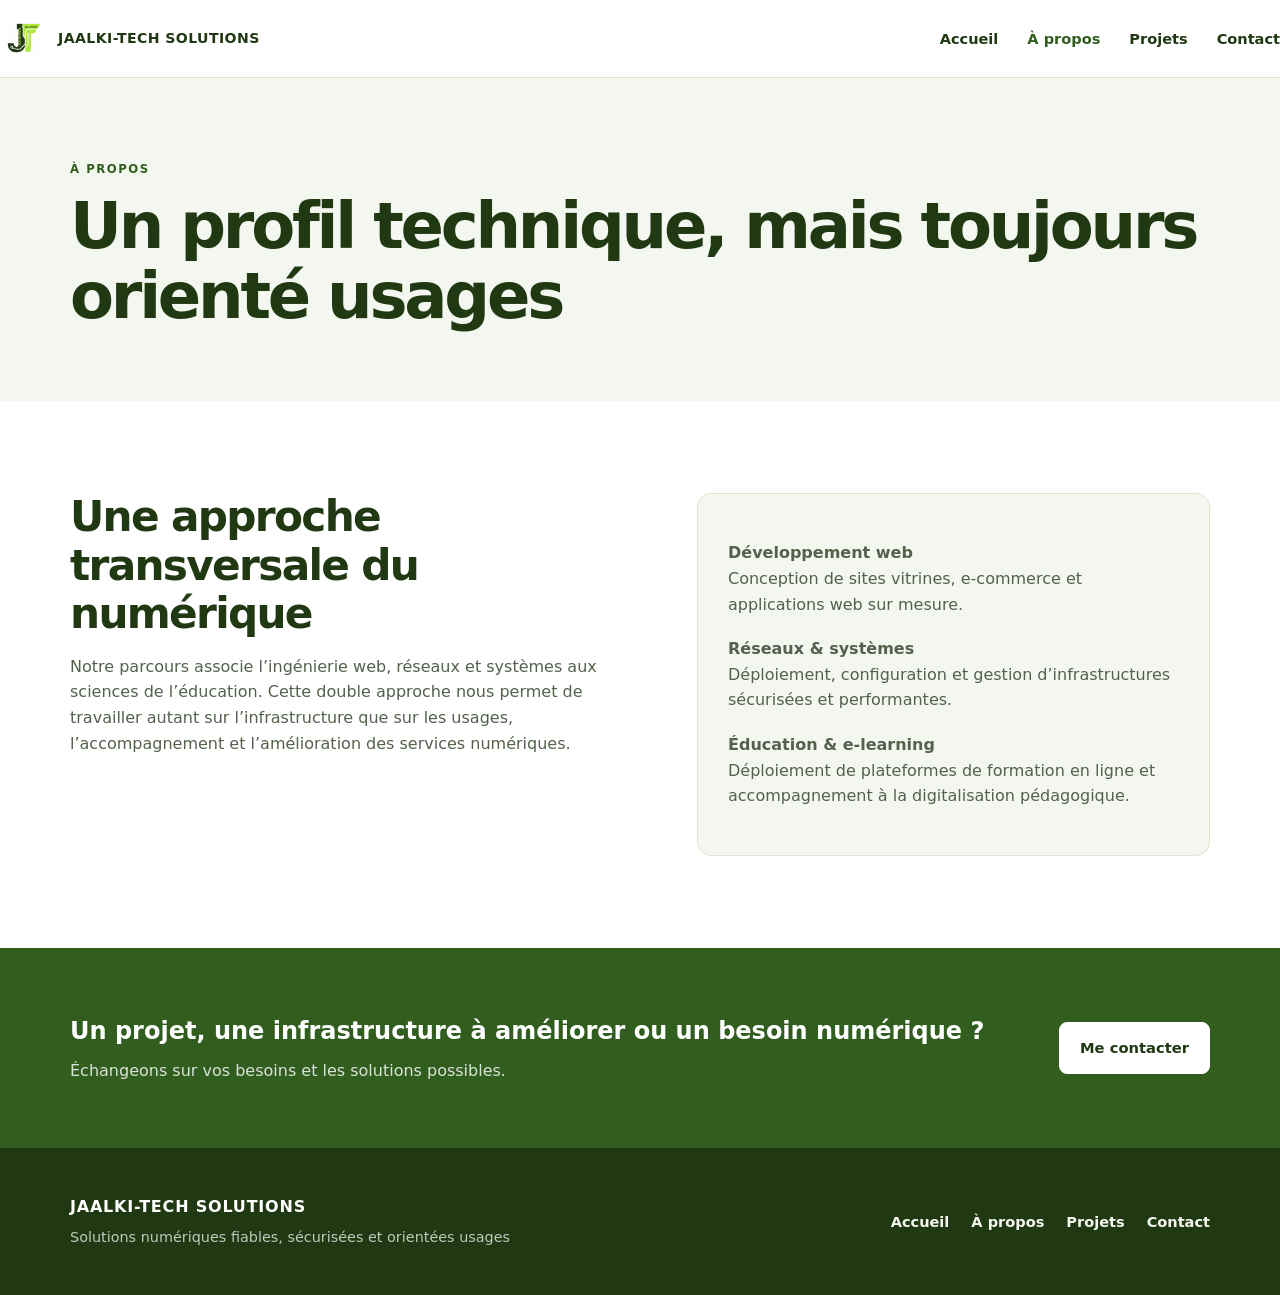
==== a-propos.html @ 2fb71a34 "Add files via upload" ====
<!doctype html>
<html lang="fr">
  <head>
    <meta charset="utf-8" />
    <meta name="viewport" content="width=device-width, initial-scale=1" />
    <meta
      name="description"
      content="JAALKI-TECH SOLUTIONS — solutions numériques et informatiques."
    />
    <title>À propos | JAALKI-TECH SOLUTIONS</title>
    <link rel="icon" type="image/jpeg" href="assets/WhatsApp%20Image%202026-10-04%20at%2000.43.53.jpeg" />
    <link rel="stylesheet" href="style.css" />
  </head>
  <body>
    <header class="site-header">
      <div class="container header-inner">
        <a
          class="brand"
          href="index.html"
          aria-label="JAALKI-TECH SOLUTIONS, accueil"
        >
          <img class="brand-logo" src="assets/WhatsApp%20Image%202026-10-04%20at%2000.43.53.jpeg" alt="" width="48" height="48" />
          <span>JAALKI-TECH SOLUTIONS</span>
        </a>
        <button
          class="menu-toggle"
          aria-label="Ouvrir le menu"
          aria-expanded="false"
        >
          ☰
        </button>
        <nav class="nav">
          <a class="" href="index.html">Accueil</a
          ><a class="active" href="a-propos.html">À propos</a
          ><a class="" href="projets.html">Projets</a
          ><a class="" href="contact.html">Contact</a>
        </nav>
      </div>
    </header>
    <main>
      <section class="page-hero">
        <div class="container">
          <div class="eyebrow">À PROPOS</div>
          <h1>Un profil technique, mais toujours orienté usages</h1>
        </div>
      </section>
      <section class="section">
        <div class="container content-grid">
          <div>
            <h2>Une approche transversale du numérique</h2>
            <p>
              Notre parcours associe l’ingénierie web, réseaux et systèmes aux
              sciences de l’éducation. Cette double approche nous permet de
              travailler autant sur l’infrastructure que sur les usages,
              l’accompagnement et l’amélioration des services numériques.
            </p>
          </div>
          <aside class="info-panel">
            <p>
              <strong>Développement web</strong><br />Conception de sites
              vitrines, e-commerce et applications web sur mesure.
            </p>
            <p>
              <strong>Réseaux &amp; systèmes</strong><br />Déploiement,
              configuration et gestion d’infrastructures sécurisées et
              performantes.
            </p>
            <p>
              <strong>Éducation &amp; e-learning</strong><br />Déploiement de
              plateformes de formation en ligne et accompagnement à la
              digitalisation pédagogique.
            </p>
          </aside>
        </div>
      </section>
      <section class="cta">
        <div class="container cta-inner">
          <div>
            <h2>
              Un projet, une infrastructure à améliorer ou un besoin numérique ?
            </h2>
            <p>Échangeons sur vos besoins et les solutions possibles.</p>
          </div>
          <a class="button" href="contact.html">Me contacter</a>
        </div>
      </section>
    </main>
    <footer class="site-footer">
      <div class="container footer-inner">
        <div>
          <div class="footer-name">JAALKI-TECH SOLUTIONS</div>
          <p class="footer-slogan">
            Solutions numériques fiables, sécurisées et orientées usages
          </p>
        </div>
        <div class="footer-links">
          <a href="index.html">Accueil</a><a href="a-propos.html">À propos</a
          ><a href="projets.html">Projets</a><a href="contact.html">Contact</a>
        </div>
      </div>
    </footer>
    <script src="script.js"></script>
  </body>
</html>
---- style.css ----
:root {
  --ink: #203912;
  --green: #315e1f;
  --lime: #a8df2a;
  --soft: #f4f7ef;
  --line: #dce6d1;
  --white: #fff;
  --dark: #203912;
  --muted: #53614d;
}
* {
  box-sizing: border-box;
}

html {
  scroll-behavior: smooth;
}

body {
  margin: 0;
  font-family:
    Inter,
    ui-sans-serif,
    system-ui,
    -apple-system,
    BlinkMacSystemFont,
    "Segoe UI",
    sans-serif;
  color: var(--ink);
  background: var(--white);
  line-height: 1.6;
}
.container {
  width: min(1140px, calc(100% - 40px));
  margin: auto;
}

.site-header {
  height: 78px;
  display: flex;
  align-items: center;
  border-bottom: 1px solid var(--line);
  background: var(--white);
  position: sticky;
  top: 0;
  z-index: 20;
}
.header-inner {
  display: flex;
  align-items: center;
  justify-content: space-between;
  width: 100%;
}
.brand {
  display: flex;
  gap: 10px;
  align-items: center;
  text-decoration: none;
  color: var(--ink);
  font-size: 0.88rem;
  font-weight: 800;
  letter-spacing: 0.03em;
}

.brand-logo {
  width: 48px;
  height: 48px;
  flex: 0 0 48px;
  object-fit: contain;
}

.nav {
  display: flex;
  align-items: center;
  gap: 29px;
}

.nav a,
.footer-links a {
  font-size: 0.91rem;
  color: var(--ink);
  text-decoration: none;
  font-weight: 650;
}

.nav a:hover,
.nav a.active {
  color: var(--green);
}

.menu-toggle {
  display: none;
  border: 0;
  background: transparent;
  font-size: 1.5rem;
  color: var(--ink);
  cursor: pointer;
}

.eyebrow {
  font-weight: 800;
  font-size: 0.73rem;
  letter-spacing: 0.13em;
  color: var(--green);
  text-transform: uppercase;
}
.hero {
  padding: 100px 0 85px;
  background: var(--soft);
  overflow: hidden;
}
.hero-grid {
  display: grid;
  grid-template-columns: 1.1fr 0.9fr;
  gap: 62px;
  align-items: center;
}
.hero h1 {
  font-size: clamp(2.35rem, 5vw, 4.2rem);
  letter-spacing: -0.055em;
  line-height: 1.05;
  margin: 15px 0 25px;
  max-width: 760px;
}
.hero-copy {
  font-size: 1.05rem;
  color: var(--muted);
  max-width: 680px;
}
.button {
  display: inline-flex;
  align-items: center;
  gap: 8px;
  text-decoration: none;
  background: var(--green);
  color: #fff;
  border: 1px solid var(--green);
  padding: 13px 20px;
  border-radius: 8px;
  font-weight: 750;
  font-size: 0.92rem;
  transition: background-color 0.15s ease;
}
.button:hover {
  background: var(--ink);
}
.button-light {
  background: transparent;
  color: var(--ink);
  border-color: var(--line);
}
.button-light:hover {
  background: var(--soft);
  color: var(--ink);
}
.actions {
  display: flex;
  gap: 12px;
  flex-wrap: wrap;
  margin-top: 28px;
}
.abstract {
  position: relative;
  width: min(430px, 100%);
  aspect-ratio: 1;
  margin: auto;
  border-radius: 26px;
  background: var(--dark);
  overflow: hidden;
}
.abstract:before,
.abstract:after {
  content: "";
  position: absolute;
  inset: 17%;
  border: 1px solid rgba(255, 255, 255, 0.36);
  border-radius: 18px;
  transform: rotate(20deg);
}
.abstract:after {
  inset: 27%;
  transform: rotate(-28deg);
  border-color: rgba(255, 255, 255, 0.55);
}
.node {
  position: absolute;
  width: 62px;
  height: 62px;
  border-radius: 15px;
  display: grid;
  place-items: center;
  background: rgba(255, 255, 255, 0.13);
  border: 1px solid rgba(255, 255, 255, 0.3);
  color: #fff;
  font-weight: 800;
  font-size: 0.73rem;
}
.n1 {
  top: 12%;
  left: 12%;
}
.n2 {
  top: 16%;
  right: 10%;
}
.n3 {
  bottom: 12%;
  left: 40%;
}
.section {
  padding: 92px 0;
}
.section-soft {
  background: var(--soft);
}
.section-heading {
  max-width: 650px;
  margin-bottom: 39px;
}
.section h2 {
  font-size: clamp(1.85rem, 3.3vw, 2.65rem);
  letter-spacing: -0.04em;
  line-height: 1.14;
  margin: 10px 0 0;
}
.cards {
  display: grid;
  grid-template-columns: repeat(3, 1fr);
  gap: 19px;
}
.card {
  padding: 29px;
  background: #fff;
  border: 1px solid var(--line);
  border-radius: 12px;
}
.card h3 {
  font-size: 1.06rem;
  line-height: 1.35;
  margin: 0 0 13px;
}
.card p,
.muted {
  color: var(--muted);
  margin: 0;
}
.about-grid {
  display: grid;
  grid-template-columns: 1fr 1fr;
  gap: 80px;
  align-items: center;
}
.about-panel {
  min-height: 260px;
  border-radius: 15px;
  background: var(--green);
  position: relative;
  overflow: hidden;
}
.about-panel:before {
  content: "";
  position: absolute;
  width: 270px;
  height: 270px;
  border: 1px solid rgba(255, 255, 255, 0.35);
  border-radius: 50%;
  top: -65px;
  right: -50px;
}
.about-panel:after {
  content: "WEB\A RÉSEAUX\A LMS";
  white-space: pre;
  position: absolute;
  left: 30px;
  bottom: 30px;
  color: #fff;
  font-weight: 800;
  font-size: 1.1rem;
  line-height: 1.7;
  letter-spacing: 0.08em;
}
.featured {
  background: var(--dark);
  color: #fff;
}
.featured .eyebrow {
  color: var(--lime);
}
.featured h2 {
  max-width: 790px;
}
.featured p {
  color: rgba(255, 255, 255, 0.82);
  max-width: 820px;
}
.cta {
  padding: 64px 0;
  background: var(--green);
  color: #fff;
}
.cta h2 {
  margin: 0 0 8px;
}
.cta p {
  margin: 0;
  color: rgba(255, 255, 255, 0.82);
}
.cta-inner {
  display: flex;
  justify-content: space-between;
  gap: 30px;
  align-items: center;
}
.cta .button {
  background: #fff;
  border-color: #fff;
  color: var(--ink);
}
.page-hero {
  padding: 82px 0 70px;
  background: var(--soft);
}
.page-hero h1 {
  font-size: clamp(2.4rem, 5vw, 4rem);
  letter-spacing: -0.05em;
  line-height: 1.1;
  margin: 12px 0 0;
}
.content-grid {
  display: grid;
  grid-template-columns: 1.05fr 0.95fr;
  gap: 60px;
}
.content-grid h2 {
  margin-top: 0;
}
.content-grid p {
  color: var(--muted);
}
.info-panel {
  border: 1px solid var(--line);
  background: var(--soft);
  border-radius: 14px;
  padding: 30px;
}
.info-panel p + p {
  margin-top: 19px;
}
.project-group + .project-group {
  margin-top: 64px;
}
.project-group h2 {
  margin-bottom: 22px;
}
.project-card {
  border: 1px solid var(--line);
  border-radius: 14px;
  overflow: hidden;
  background: #fff;
  display: grid;
  grid-template-columns: 0.8fr 1.2fr;
}
.project-visual {
  background: var(--dark);
  min-height: 220px;
  display: grid;
  place-items: center;
  color: #fff;
  font-size: 0.8rem;
  font-weight: 850;
  letter-spacing: 0.1em;
  text-align: center;
  padding: 20px;
}
.project-text {
  padding: 29px;
}
.project-text h3 {
  margin: 0 0 10px;
  font-size: 1.25rem;
}
.project-text p {
  color: var(--muted);
  margin: 0;
}
.contact-grid {
  display: grid;
  grid-template-columns: 0.9fr 1.1fr;
  gap: 52px;
}
.contact-card {
  padding: 30px;
  border: 1px solid var(--line);
  border-radius: 14px;
  background: var(--soft);
}
form {
  display: grid;
  gap: 16px;
}
label {
  font-weight: 700;
  font-size: 0.9rem;
}
input,
textarea {
  display: block;
  width: 100%;
  border: 1px solid var(--line);
  border-radius: 7px;
  padding: 12px;
  font: inherit;
  margin-top: 6px;
  resize: vertical;
}
textarea {
  min-height: 145px;
}

@media (prefers-reduced-motion: reduce) {
  html {
    scroll-behavior: auto;
  }
}

.site-footer {
  background: var(--dark);
  color: #fff;
  padding: 46px 0;
}
.footer-inner {
  display: flex;
  align-items: center;
  justify-content: space-between;
  gap: 25px;
}
.footer-name {
  font-weight: 800;
  letter-spacing: 0.05em;
}
.footer-slogan {
  margin: 7px 0 0;
  color: rgba(255, 255, 255, 0.72);
  font-size: 0.9rem;
}
.footer-links {
  display: flex;
  gap: 22px;
  flex-wrap: wrap;
}
.footer-links a {
  color: var(--soft);
}
@media (max-width: 800px) {
  .site-header {
    height: 67px;
  }
  .nav {
    display: none;
    position: absolute;
    top: 67px;
    left: 0;
    right: 0;
    padding: 18px 20px;
    background: #fff;
    border-bottom: 1px solid var(--line);
    flex-direction: column;
    align-items: flex-start;
    gap: 15px;
  }
  .nav.open {
    display: flex;
  }
  .menu-toggle {
    display: block;
  }
  .hero {
    padding: 65px 0;
  }
  .hero-grid,
  .about-grid,
  .content-grid,
  .contact-grid {
    grid-template-columns: 1fr;
    gap: 35px;
  }
  .hero h1 {
    font-size: 2.55rem;
  }
  .abstract {
    max-width: 360px;
  }
  .cards {
    grid-template-columns: 1fr;
  }
  .section {
    padding: 65px 0;
  }
  .cta-inner,
  .footer-inner {
    align-items: flex-start;
    flex-direction: column;
  }
  .project-card {
    grid-template-columns: 1fr;
  }
  .page-hero {
    padding: 60px 0;
  }
  .nav a {
    font-size: 1rem;
  }
}
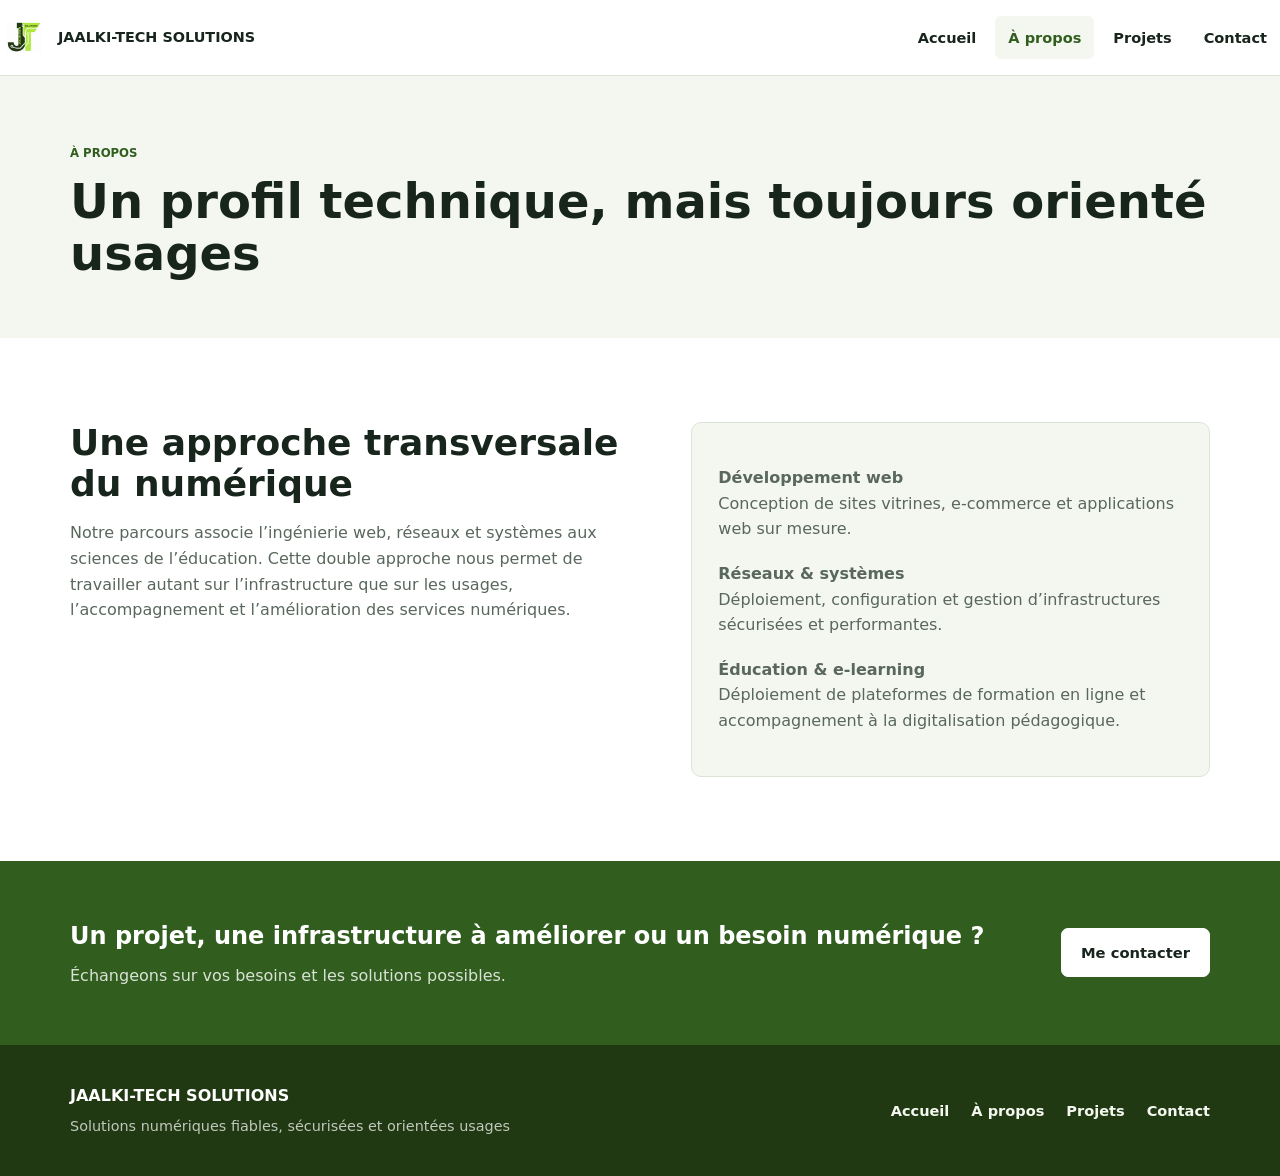
==== commit 04c3a513: "commentaire des ligne et la géolocalisation automatique du contact" ====
--- a/a-propos.html
+++ b/a-propos.html
@@ -1,6 +1,8 @@
 <!doctype html>
 <html lang="fr">
+  <!-- Début du document HTML, page dédiée à la présentation de l'entreprise -->
   <head>
+    <!-- En-tête du document : encodage, compatibilité mobile et informations SEO -->
     <meta charset="utf-8" />
     <meta name="viewport" content="width=device-width, initial-scale=1" />
     <meta
@@ -8,12 +10,16 @@
       content="JAALKI-TECH SOLUTIONS — solutions numériques et informatiques."
     />
     <title>À propos | JAALKI-TECH SOLUTIONS</title>
-    <link rel="icon" type="image/jpeg" href="assets/WhatsApp%20Image%202026-10-04%20at%2000.43.53.jpeg" />
+    <!-- Icône du site affichée dans l'onglet du navigateur -->
+    <link rel="icon" type="image/png" href="assets/favicon.png" />
+    <!-- Lien vers la feuille de style commune à tout le site -->
     <link rel="stylesheet" href="style.css" />
   </head>
   <body>
+    <!-- En-tête global du site avec logo, nom et navigation -->
     <header class="site-header">
       <div class="container header-inner">
+        <!-- Logo cliquable renvoyant vers la page d'accueil -->
         <a
           class="brand"
           href="index.html"
@@ -22,6 +28,7 @@
           <img class="brand-logo" src="assets/WhatsApp%20Image%202026-10-04%20at%2000.43.53.jpeg" alt="" width="48" height="48" />
           <span>JAALKI-TECH SOLUTIONS</span>
         </a>
+        <!-- Bouton affiché sur mobile pour ouvrir le menu -->
         <button
           class="menu-toggle"
           aria-label="Ouvrir le menu"
@@ -29,6 +36,7 @@
         >
           ☰
         </button>
+        <!-- Menu principal de navigation entre les pages -->
         <nav class="nav">
           <a class="" href="index.html">Accueil</a
           ><a class="active" href="a-propos.html">À propos</a
@@ -37,13 +45,18 @@
         </nav>
       </div>
     </header>
+
+    <!-- Contenu principal de la page À propos -->
     <main>
+      <!-- Bannière supérieure de page avec titre de section -->
       <section class="page-hero">
         <div class="container">
           <div class="eyebrow">À PROPOS</div>
           <h1>Un profil technique, mais toujours orienté usages</h1>
         </div>
       </section>
+
+      <!-- Présentation de la philosophie et des compétences -->
       <section class="section">
         <div class="container content-grid">
           <div>
@@ -55,6 +68,7 @@
               l’accompagnement et l’amélioration des services numériques.
             </p>
           </div>
+          <!-- Bloc latéral récapitulatif des domaines d’expertise -->
           <aside class="info-panel">
             <p>
               <strong>Développement web</strong><br />Conception de sites
@@ -73,6 +87,8 @@
           </aside>
         </div>
       </section>
+
+      <!-- Appel à l'action invitant à prendre contact -->
       <section class="cta">
         <div class="container cta-inner">
           <div>
@@ -85,6 +101,8 @@
         </div>
       </section>
     </main>
+
+    <!-- Pied de page identique sur toutes les pages -->
     <footer class="site-footer">
       <div class="container footer-inner">
         <div>
@@ -99,6 +117,8 @@
         </div>
       </div>
     </footer>
+
+    <!-- Script JavaScript commun pour les interactions du site -->
     <script src="script.js"></script>
   </body>
 </html>
--- a/style.css
+++ b/style.css
@@ -1,13 +1,20 @@
+/*
+  Styles globaux du site JAALKI-TECH SOLUTIONS.
+  Ce fichier définit les couleurs, la typographie, les espacements et le design réactif.
+*/
+
+/* --- Variables globales et base du site --- */
 :root {
-  --ink: #203912;
+  --ink: #18251c;
   --green: #315e1f;
   --lime: #a8df2a;
   --soft: #f4f7ef;
-  --line: #dce6d1;
+  --line: #dce4d9;
   --white: #fff;
   --dark: #203912;
-  --muted: #53614d;
-}
+  --muted: #59675c;
+}
+
 * {
   box-sizing: border-box;
 }
@@ -30,13 +37,15 @@
   background: var(--white);
   line-height: 1.6;
 }
+
 .container {
   width: min(1140px, calc(100% - 40px));
   margin: auto;
 }
 
+/* --- En-tête / navigation principale --- */
 .site-header {
-  height: 78px;
+  min-height: 76px;
   display: flex;
   align-items: center;
   border-bottom: 1px solid var(--line);
@@ -45,21 +54,23 @@
   top: 0;
   z-index: 20;
 }
+
 .header-inner {
   display: flex;
   align-items: center;
   justify-content: space-between;
   width: 100%;
 }
+
 .brand {
   display: flex;
   gap: 10px;
   align-items: center;
   text-decoration: none;
   color: var(--ink);
-  font-size: 0.88rem;
+  font-size: 0.9rem;
   font-weight: 800;
-  letter-spacing: 0.03em;
+  letter-spacing: 0;
 }
 
 .brand-logo {
@@ -72,7 +83,7 @@
 .nav {
   display: flex;
   align-items: center;
-  gap: 29px;
+  gap: 6px;
 }
 
 .nav a,
@@ -86,47 +97,63 @@
 .nav a:hover,
 .nav a.active {
   color: var(--green);
+  background: var(--soft);
+}
+
+.nav a {
+  padding: 10px 13px;
+  border-radius: 6px;
+  transition: color 0.15s ease, background-color 0.15s ease;
 }
 
 .menu-toggle {
   display: none;
-  border: 0;
-  background: transparent;
+  border: 1px solid var(--line);
+  border-radius: 6px;
+  background: var(--white);
   font-size: 1.5rem;
   color: var(--ink);
+  padding: 6px 10px;
   cursor: pointer;
 }
 
 .eyebrow {
   font-weight: 800;
   font-size: 0.73rem;
-  letter-spacing: 0.13em;
+  letter-spacing: 0;
   color: var(--green);
   text-transform: uppercase;
 }
+
+/* --- Hero / section d’introduction --- */
 .hero {
-  padding: 100px 0 85px;
+  padding: 92px 0 84px;
   background: var(--soft);
   overflow: hidden;
 }
+
 .hero-grid {
   display: grid;
   grid-template-columns: 1.1fr 0.9fr;
-  gap: 62px;
-  align-items: center;
-}
+  gap: 56px;
+  align-items: center;
+}
+
 .hero h1 {
-  font-size: clamp(2.35rem, 5vw, 4.2rem);
-  letter-spacing: -0.055em;
-  line-height: 1.05;
+  font-size: 3.6rem;
+  letter-spacing: 0;
+  line-height: 1.08;
   margin: 15px 0 25px;
   max-width: 760px;
 }
+
 .hero-copy {
-  font-size: 1.05rem;
+  font-size: 1.08rem;
+  line-height: 1.7;
   color: var(--muted);
   max-width: 680px;
 }
+
 .button {
   display: inline-flex;
   align-items: center;
@@ -135,39 +162,46 @@
   background: var(--green);
   color: #fff;
   border: 1px solid var(--green);
-  padding: 13px 20px;
-  border-radius: 8px;
+  min-height: 48px;
+  padding: 12px 19px;
+  border-radius: 7px;
   font-weight: 750;
   font-size: 0.92rem;
   transition: background-color 0.15s ease;
 }
+
 .button:hover {
   background: var(--ink);
 }
+
 .button-light {
   background: transparent;
   color: var(--ink);
   border-color: var(--line);
 }
+
 .button-light:hover {
   background: var(--soft);
   color: var(--ink);
 }
+
 .actions {
   display: flex;
-  gap: 12px;
+  gap: 10px;
   flex-wrap: wrap;
-  margin-top: 28px;
-}
+  margin-top: 24px;
+}
+
 .abstract {
   position: relative;
   width: min(430px, 100%);
   aspect-ratio: 1;
   margin: auto;
-  border-radius: 26px;
+  border-radius: 12px;
   background: var(--dark);
   overflow: hidden;
 }
+
 .abstract:before,
 .abstract:after {
   content: "";
@@ -177,16 +211,18 @@
   border-radius: 18px;
   transform: rotate(20deg);
 }
+
 .abstract:after {
   inset: 27%;
   transform: rotate(-28deg);
   border-color: rgba(255, 255, 255, 0.55);
 }
+
 .node {
   position: absolute;
   width: 62px;
   height: 62px;
-  border-radius: 15px;
+  border-radius: 8px;
   display: grid;
   place-items: center;
   background: rgba(255, 255, 255, 0.13);
@@ -195,68 +231,89 @@
   font-weight: 800;
   font-size: 0.73rem;
 }
+
 .n1 {
   top: 12%;
   left: 12%;
 }
+
 .n2 {
   top: 16%;
   right: 10%;
 }
+
 .n3 {
   bottom: 12%;
   left: 40%;
 }
+
+/* --- Blocs de sections et cartes de services --- */
 .section {
-  padding: 92px 0;
-}
+  padding: 84px 0;
+}
+
 .section-soft {
   background: var(--soft);
 }
+
 .section-heading {
   max-width: 650px;
-  margin-bottom: 39px;
-}
+  margin-bottom: 32px;
+}
+
 .section h2 {
-  font-size: clamp(1.85rem, 3.3vw, 2.65rem);
-  letter-spacing: -0.04em;
+  font-size: 2.25rem;
+  letter-spacing: 0;
   line-height: 1.14;
   margin: 10px 0 0;
 }
+
 .cards {
   display: grid;
-  grid-template-columns: repeat(3, 1fr);
-  gap: 19px;
-}
+  grid-template-columns: repeat(3, minmax(0, 1fr));
+  gap: 18px;
+}
+
 .card {
-  padding: 29px;
+  padding: 26px;
   background: #fff;
   border: 1px solid var(--line);
-  border-radius: 12px;
-}
+  border-radius: 10px;
+  transition: border-color 0.15s ease;
+}
+
+.card:hover {
+  border-color: var(--green);
+}
+
 .card h3 {
   font-size: 1.06rem;
   line-height: 1.35;
   margin: 0 0 13px;
 }
+
 .card p,
 .muted {
   color: var(--muted);
   margin: 0;
 }
+
+/* --- Sections à propos, featured et CTA --- */
 .about-grid {
   display: grid;
   grid-template-columns: 1fr 1fr;
-  gap: 80px;
-  align-items: center;
-}
+  gap: 64px;
+  align-items: center;
+}
+
 .about-panel {
-  min-height: 260px;
-  border-radius: 15px;
+  min-height: 280px;
+  border-radius: 10px;
   background: var(--green);
   position: relative;
   overflow: hidden;
 }
+
 .about-panel:before {
   content: "";
   position: absolute;
@@ -267,6 +324,7 @@
   top: -65px;
   right: -50px;
 }
+
 .about-panel:after {
   content: "WEB\A RÉSEAUX\A LMS";
   white-space: pre;
@@ -277,144 +335,188 @@
   font-weight: 800;
   font-size: 1.1rem;
   line-height: 1.7;
-  letter-spacing: 0.08em;
-}
+  letter-spacing: 0;
+}
+
 .featured {
   background: var(--dark);
   color: #fff;
 }
+
 .featured .eyebrow {
   color: var(--lime);
 }
+
 .featured h2 {
   max-width: 790px;
 }
+
 .featured p {
   color: rgba(255, 255, 255, 0.82);
   max-width: 820px;
 }
+
 .cta {
-  padding: 64px 0;
+  padding: 56px 0;
   background: var(--green);
   color: #fff;
 }
+
 .cta h2 {
   margin: 0 0 8px;
 }
+
 .cta p {
   margin: 0;
   color: rgba(255, 255, 255, 0.82);
 }
+
 .cta-inner {
   display: flex;
   justify-content: space-between;
   gap: 30px;
   align-items: center;
 }
+
 .cta .button {
   background: #fff;
   border-color: #fff;
   color: var(--ink);
 }
+
+/* --- Pages internes : hero + contenu texte + projets + contact --- */
 .page-hero {
-  padding: 82px 0 70px;
+  padding: 68px 0 58px;
   background: var(--soft);
 }
+
 .page-hero h1 {
-  font-size: clamp(2.4rem, 5vw, 4rem);
-  letter-spacing: -0.05em;
+  font-size: 3rem;
+  letter-spacing: 0;
   line-height: 1.1;
   margin: 12px 0 0;
 }
+
 .content-grid {
   display: grid;
   grid-template-columns: 1.05fr 0.95fr;
-  gap: 60px;
-}
+  gap: 48px;
+}
+
 .content-grid h2 {
   margin-top: 0;
 }
+
 .content-grid p {
   color: var(--muted);
 }
+
 .info-panel {
   border: 1px solid var(--line);
   background: var(--soft);
-  border-radius: 14px;
-  padding: 30px;
-}
+  border-radius: 10px;
+  padding: 26px;
+}
+
 .info-panel p + p {
   margin-top: 19px;
 }
+
 .project-group + .project-group {
-  margin-top: 64px;
-}
+  margin-top: 52px;
+}
+
 .project-group h2 {
   margin-bottom: 22px;
 }
+
 .project-card {
   border: 1px solid var(--line);
-  border-radius: 14px;
+  border-radius: 10px;
   overflow: hidden;
   background: #fff;
   display: grid;
   grid-template-columns: 0.8fr 1.2fr;
 }
+
 .project-visual {
   background: var(--dark);
   min-height: 220px;
   display: grid;
   place-items: center;
-  color: #fff;
+  color: var(--lime);
   font-size: 0.8rem;
   font-weight: 850;
-  letter-spacing: 0.1em;
+  letter-spacing: 0;
   text-align: center;
   padding: 20px;
 }
+
 .project-text {
   padding: 29px;
 }
+
 .project-text h3 {
   margin: 0 0 10px;
   font-size: 1.25rem;
 }
+
 .project-text p {
   color: var(--muted);
   margin: 0;
 }
+
 .contact-grid {
   display: grid;
   grid-template-columns: 0.9fr 1.1fr;
-  gap: 52px;
-}
+  gap: 44px;
+}
+
 .contact-card {
-  padding: 30px;
+  padding: 28px;
   border: 1px solid var(--line);
-  border-radius: 14px;
+  border-radius: 10px;
   background: var(--soft);
 }
+
 form {
   display: grid;
-  gap: 16px;
-}
+  gap: 10px;
+}
+
 label {
   font-weight: 700;
   font-size: 0.9rem;
-}
+  margin-top: 6px;
+}
+
+form label:first-of-type {
+  margin-top: 0;
+}
+
 input,
 textarea {
   display: block;
   width: 100%;
   border: 1px solid var(--line);
-  border-radius: 7px;
+  border-radius: 6px;
   padding: 12px;
   font: inherit;
   margin-top: 6px;
   resize: vertical;
 }
+
 textarea {
   min-height: 145px;
+}
+
+input:focus-visible,
+textarea:focus-visible,
+.button:focus-visible,
+.menu-toggle:focus-visible,
+.nav a:focus-visible {
+  outline: 3px solid var(--lime);
+  outline-offset: 3px;
 }
 
 @media (prefers-reduced-motion: reduce) {
@@ -423,60 +525,83 @@
   }
 }
 
+/* --- Pied de page --- */
 .site-footer {
   background: var(--dark);
   color: #fff;
-  padding: 46px 0;
-}
+  padding: 38px 0;
+}
+
 .footer-inner {
   display: flex;
   align-items: center;
   justify-content: space-between;
   gap: 25px;
 }
+
 .footer-name {
   font-weight: 800;
-  letter-spacing: 0.05em;
-}
+  letter-spacing: 0;
+}
+
 .footer-slogan {
   margin: 7px 0 0;
   color: rgba(255, 255, 255, 0.72);
   font-size: 0.9rem;
 }
+
 .footer-links {
   display: flex;
   gap: 22px;
   flex-wrap: wrap;
 }
+
 .footer-links a {
   color: var(--soft);
 }
+
+/* --- Responsive design pour tablettes et mobiles --- */
 @media (max-width: 800px) {
   .site-header {
-    height: 67px;
-  }
+    min-height: 67px;
+  }
+
+  .brand-logo {
+    width: 42px;
+    height: 42px;
+    flex-basis: 42px;
+  }
+
   .nav {
     display: none;
     position: absolute;
     top: 67px;
     left: 0;
     right: 0;
-    padding: 18px 20px;
-    background: #fff;
+    padding: 14px 20px 18px;
+    background: var(--white);
     border-bottom: 1px solid var(--line);
     flex-direction: column;
     align-items: flex-start;
-    gap: 15px;
-  }
+    gap: 5px;
+  }
+
+  .nav a {
+    width: 100%;
+  }
+
   .nav.open {
     display: flex;
   }
+
   .menu-toggle {
     display: block;
   }
+
   .hero {
-    padding: 65px 0;
-  }
+    padding: 58px 0;
+  }
+
   .hero-grid,
   .about-grid,
   .content-grid,
@@ -484,29 +609,45 @@
     grid-template-columns: 1fr;
     gap: 35px;
   }
+
   .hero h1 {
-    font-size: 2.55rem;
-  }
+    font-size: 2.35rem;
+  }
+
   .abstract {
     max-width: 360px;
   }
+
   .cards {
     grid-template-columns: 1fr;
   }
+
   .section {
-    padding: 65px 0;
-  }
+    padding: 58px 0;
+  }
+
   .cta-inner,
   .footer-inner {
     align-items: flex-start;
     flex-direction: column;
   }
+
   .project-card {
     grid-template-columns: 1fr;
   }
+
   .page-hero {
-    padding: 60px 0;
-  }
+    padding: 52px 0;
+  }
+
+  .page-hero h1 {
+    font-size: 2.2rem;
+  }
+
+  .section h2 {
+    font-size: 1.8rem;
+  }
+
   .nav a {
     font-size: 1rem;
   }
